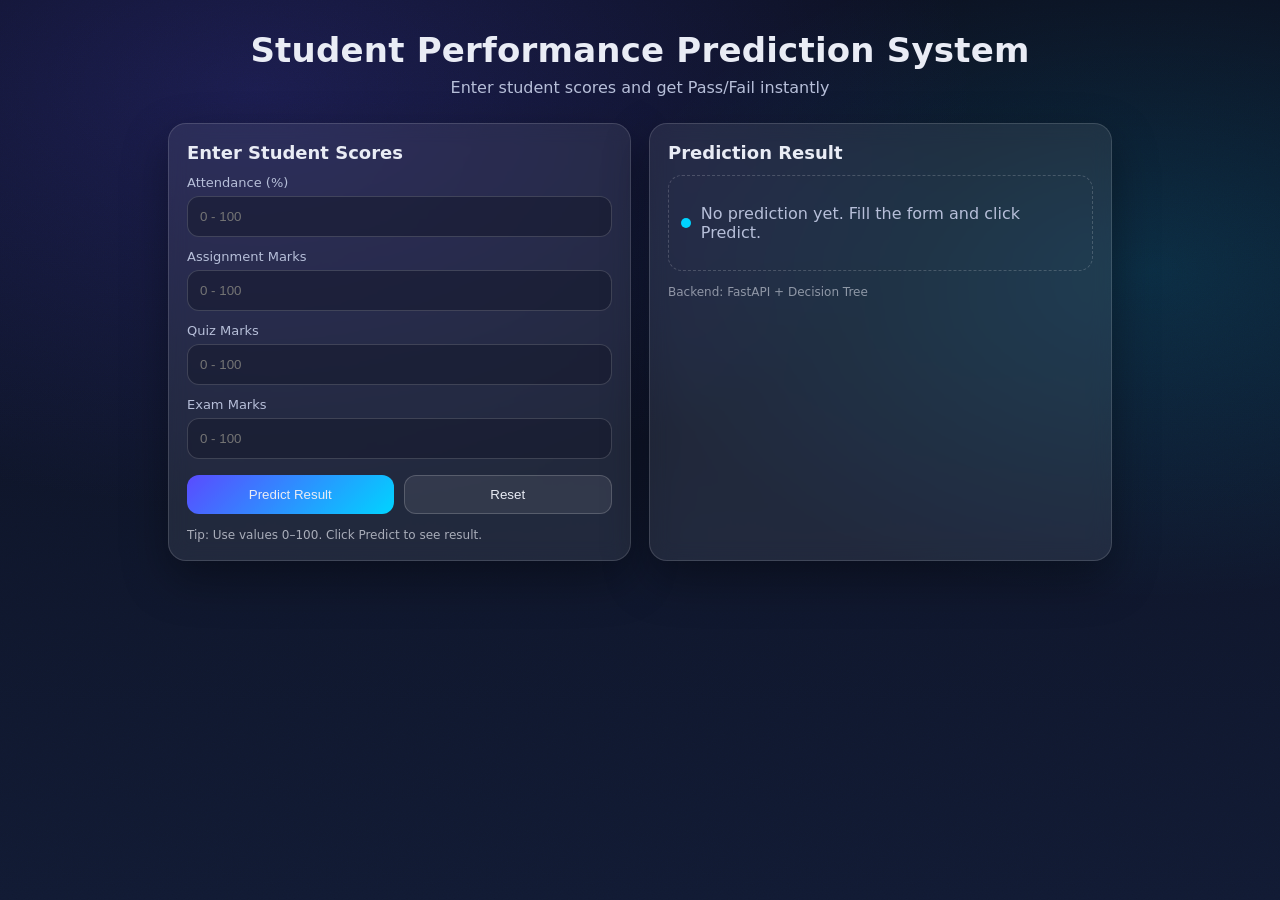
==== docs/index.html @ 8e89e2a4 "Initial commit: backend API, dataset, model, and GitHub Pages UI" ====
<!doctype html>
<html lang="en">
  <head>
    <meta charset="UTF-8" />
    <meta name="viewport" content="width=device-width, initial-scale=1.0" />
    <title>Student Performance Prediction</title>
    <link rel="stylesheet" href="./style.css" />
  </head>
  <body>
    <div class="bg"></div>

    <div class="container">
      <header class="header">
        <h1>Student Performance Prediction System</h1>
        <p class="sub">Enter student scores and get Pass/Fail instantly</p>
      </header>

      <main class="grid">
        <!-- Input Card -->
        <section class="card">
          <h2>Enter Student Scores</h2>

          <form id="predictForm" class="form">
            <label>
              Attendance (%)
              <input
                type="number"
                id="attendance"
                min="0"
                max="100"
                placeholder="0 - 100"
                required
              />
            </label>

            <label>
              Assignment Marks
              <input
                type="number"
                id="assignment"
                min="0"
                max="100"
                placeholder="0 - 100"
                required
              />
            </label>

            <label>
              Quiz Marks
              <input
                type="number"
                id="quiz"
                min="0"
                max="100"
                placeholder="0 - 100"
                required
              />
            </label>

            <label>
              Exam Marks
              <input
                type="number"
                id="exam"
                min="0"
                max="100"
                placeholder="0 - 100"
                required
              />
            </label>

            <div class="actions">
              <button type="submit" class="btn primary" id="btnPredict">
                Predict Result
              </button>
              <button type="button" class="btn" id="btnReset">Reset</button>
            </div>

            <p class="hint">
              Tip: Use values 0–100. Click Predict to see result.
            </p>
          </form>
        </section>

        <!-- Result Card -->
        <section class="card">
          <h2>Prediction Result</h2>

          <div id="stateEmpty" class="state">
            <div class="pulseDot"></div>
            <p>No prediction yet. Fill the form and click Predict.</p>
          </div>

          <div id="stateLoading" class="state hidden">
            <div class="spinner"></div>
            <p>Predicting…</p>
          </div>

          <div id="stateResult" class="state hidden">
            <div id="badge" class="badge">PASS</div>

            <div class="confidence">
              <div class="row">
                <span>Confidence</span>
                <strong id="confidenceText">0%</strong>
              </div>
              <div class="bar">
                <div id="confidenceBar" class="fill"></div>
              </div>
            </div>

            <div class="summary">
              <h3>Input Summary</h3>
              <ul>
                <li>Attendance: <strong id="sAttendance">-</strong></li>
                <li>Assignment: <strong id="sAssignment">-</strong></li>
                <li>Quiz: <strong id="sQuiz">-</strong></li>
                <li>Exam: <strong id="sExam">-</strong></li>
              </ul>
            </div>
          </div>

          <p class="note">Backend: FastAPI + Decision Tree</p>
        </section>
      </main>
    </div>

    <script src="./app.js"></script>
  </body>
</html>
---- docs/style.css ----
:root {
  --bg1: #0b1020;
  --bg2: #111a33;
  --card: rgba(255, 255, 255, 0.08);
  --border: rgba(255, 255, 255, 0.14);
  --text: #e9ecf5;
  --muted: #b7bfd9;
  --shadow: 0 18px 45px rgba(0, 0, 0, 0.35);
  --radius: 18px;
}

* {
  box-sizing: border-box;
}
body {
  margin: 0;
  font-family:
    ui-sans-serif,
    system-ui,
    -apple-system,
    Segoe UI,
    Roboto,
    Arial;
  color: var(--text);
  background:
    radial-gradient(1200px 700px at 20% 10%, #5a4bff33, transparent 60%),
    radial-gradient(1000px 600px at 90% 30%, #00d4ff22, transparent 55%),
    linear-gradient(180deg, var(--bg1), var(--bg2));
  min-height: 100vh;
}

.bg {
  position: fixed;
  inset: 0;
  background: url("data:image/svg+xml,%3Csvg xmlns='http://www.w3.org/2000/svg' width='160' height='160'%3E%3Cfilter id='n'%3E%3CfeTurbulence type='fractalNoise' baseFrequency='.8' numOctaves='2' stitchTiles='stitch'/%3E%3C/filter%3E%3Crect width='160' height='160' filter='url(%23n)' opacity='.12'/%3E%3C/svg%3E");
  pointer-events: none;
  mix-blend-mode: overlay;
}

.container {
  max-width: 980px;
  margin: 0 auto;
  padding: 30px 18px 60px;
}

.header {
  text-align: center;
  margin-bottom: 26px;
  animation: fadeUp 0.6s ease both;
}
.header h1 {
  margin: 0 0 8px;
  font-size: clamp(24px, 3vw, 34px);
  letter-spacing: 0.2px;
}
.sub {
  margin: 0;
  color: var(--muted);
}

.grid {
  display: grid;
  grid-template-columns: 1fr;
  gap: 18px;
}
@media (min-width: 860px) {
  .grid {
    grid-template-columns: 1fr 1fr;
  }
}

.card {
  background: var(--card);
  border: 1px solid var(--border);
  border-radius: var(--radius);
  padding: 18px;
  box-shadow: var(--shadow);
  backdrop-filter: blur(10px);
  animation: fadeUp 0.7s ease both;
}

.card h2 {
  margin: 0 0 12px;
  font-size: 18px;
}

.form {
  display: grid;
  gap: 12px;
}

label {
  display: grid;
  gap: 6px;
  font-size: 13px;
  color: var(--muted);
}

input {
  padding: 12px 12px;
  border-radius: 12px;
  border: 1px solid rgba(255, 255, 255, 0.16);
  background: rgba(20, 24, 45, 0.55);
  color: var(--text);
  outline: none;
  transition:
    transform 0.08s ease,
    border 0.18s ease,
    box-shadow 0.18s ease;
}
input:focus {
  border-color: rgba(90, 75, 255, 0.7);
  box-shadow: 0 0 0 4px rgba(90, 75, 255, 0.16);
}

.actions {
  display: flex;
  gap: 10px;
  margin-top: 4px;
}

.btn {
  flex: 1;
  padding: 11px 12px;
  border-radius: 12px;
  border: 1px solid rgba(255, 255, 255, 0.18);
  background: rgba(255, 255, 255, 0.08);
  color: var(--text);
  cursor: pointer;
  transition:
    transform 0.08s ease,
    box-shadow 0.18s ease,
    background 0.18s ease;
}
.btn:hover {
  box-shadow: 0 10px 28px rgba(0, 0, 0, 0.25);
}
.btn:active {
  transform: scale(0.98);
}

.primary {
  background: linear-gradient(135deg, #5a4bff, #00d4ff);
  border: none;
}
.primary:hover {
  box-shadow: 0 14px 34px rgba(90, 75, 255, 0.26);
}

.hint {
  margin: 2px 0 0;
  color: rgba(233, 236, 245, 0.68);
  font-size: 12px;
}

.state {
  display: flex;
  align-items: center;
  gap: 10px;
  padding: 12px;
  border-radius: 14px;
  border: 1px dashed rgba(255, 255, 255, 0.18);
  color: var(--muted);
}
.hidden {
  display: none;
}

.pulseDot {
  width: 10px;
  height: 10px;
  border-radius: 999px;
  background: #00d4ff;
  box-shadow: 0 0 0 0 rgba(0, 212, 255, 0.6);
  animation: pulse 1.2s infinite;
}

.spinner {
  width: 18px;
  height: 18px;
  border: 3px solid rgba(255, 255, 255, 0.18);
  border-top-color: rgba(0, 212, 255, 0.95);
  border-radius: 50%;
  animation: spin 0.8s linear infinite;
}

.badge {
  display: inline-flex;
  padding: 10px 14px;
  border-radius: 999px;
  font-weight: 700;
  letter-spacing: 0.4px;
  margin-bottom: 14px;
  animation: pop 0.28s ease both;
}
.badge.pass {
  background: rgba(34, 197, 94, 0.16);
  border: 1px solid rgba(34, 197, 94, 0.35);
  color: #4ade80;
}
.badge.fail {
  background: rgba(239, 68, 68, 0.14);
  border: 1px solid rgba(239, 68, 68, 0.35);
  color: #fb7185;
}

.confidence {
  margin: 6px 0 14px;
}
.row {
  display: flex;
  justify-content: space-between;
  align-items: center;
  margin-bottom: 8px;
  color: var(--muted);
}
.bar {
  height: 10px;
  border-radius: 999px;
  background: rgba(255, 255, 255, 0.1);
  overflow: hidden;
}
.fill {
  height: 100%;
  width: 0%;
  border-radius: 999px;
  background: linear-gradient(135deg, #5a4bff, #00d4ff);
  transition: width 0.6s ease;
}

.summary h3 {
  margin: 0 0 8px;
  font-size: 14px;
  color: var(--text);
}
.summary ul {
  margin: 0;
  padding-left: 18px;
  color: var(--muted);
  font-size: 13px;
}

.note {
  margin-top: 14px;
  font-size: 12px;
  color: rgba(233, 236, 245, 0.55);
}

@keyframes spin {
  to {
    transform: rotate(360deg);
  }
}
@keyframes pulse {
  0% {
    box-shadow: 0 0 0 0 rgba(0, 212, 255, 0.55);
  }
  70% {
    box-shadow: 0 0 0 12px rgba(0, 212, 255, 0);
  }
  100% {
    box-shadow: 0 0 0 0 rgba(0, 212, 255, 0);
  }
}
@keyframes fadeUp {
  from {
    opacity: 0;
    transform: translateY(10px);
  }
  to {
    opacity: 1;
    transform: translateY(0);
  }
}
@keyframes pop {
  from {
    transform: scale(0.96);
    opacity: 0.3;
  }
  to {
    transform: scale(1);
    opacity: 1;
  }
}
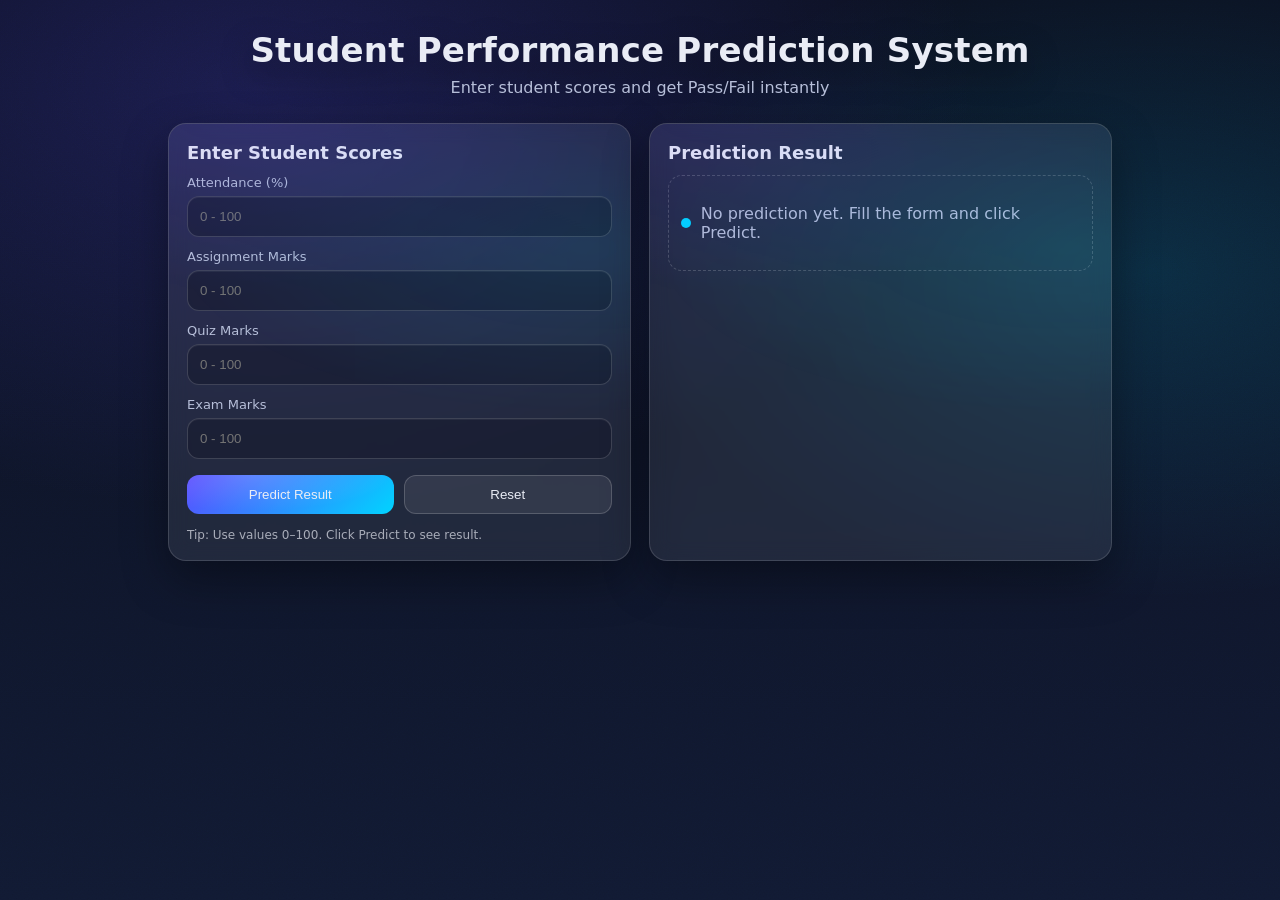
==== commit 60d8254d: "UI: modern result hero + genz polish" ====
--- a/docs/index.html
+++ b/docs/index.html
@@ -96,27 +96,35 @@
             <p>Predicting…</p>
           </div>
 
-          <div id="stateResult" class="state hidden">
+
+          <div id="stateResult" class="state hidden stateResult">
+            <div class="resultHero">
+            <div class="left">
             <div id="badge" class="badge">PASS</div>
+            <p id="reasonText" class="reason hidden"></p>
+            <p id="scoreText" class="score hidden"></p>
+          </div>
 
-            <div class="confidence">
-              <div class="row">
-                <span>Confidence</span>
-                <strong id="confidenceText">0%</strong>
+          <div class="right">
+          <div class="confidence">
+            <div class="row">
+              <span>Confidence</span>
+              <strong id="confidenceText">0%</strong>
+          </div>
+          <div class="bar">
+            <div id="confidenceBar" class="fill"></div>
+          </div>
+        </div>
+
+          <div class="summary mini">
+            <h3>Input Summary</h3>
+                <ul>
+                  <li>Attendance: <strong id="sAttendance">-</strong></li>
+                  <li>Assignment: <strong id="sAssignment">-</strong></li>
+                  <li>Quiz: <strong id="sQuiz">-</strong></li>
+                  <li>Exam: <strong id="sExam">-</strong></li>
+                </ul>
               </div>
-              <div class="bar">
-                <div id="confidenceBar" class="fill"></div>
-              </div>
-            </div>
-
-            <div class="summary">
-              <h3>Input Summary</h3>
-              <ul>
-                <li>Attendance: <strong id="sAttendance">-</strong></li>
-                <li>Assignment: <strong id="sAssignment">-</strong></li>
-                <li>Quiz: <strong id="sQuiz">-</strong></li>
-                <li>Exam: <strong id="sExam">-</strong></li>
-              </ul>
             </div>
           </div>
 
--- a/docs/style.css
+++ b/docs/style.css
@@ -89,6 +89,25 @@
   gap: 12px;
 }
 
+.reason,
+.score {
+  margin: 0px 0 12px;
+  padding: 10px 12px;
+  border-radius: 12px;
+  border: 1px dashed rgba(255, 255, 255, 0.18);
+  color: rgba(233, 236, 245, 0.78);
+  font-size: 12.5px;
+  line-height: 1.35;
+}
+
+.reason {
+  background: rgba(239, 68, 68, 0.08);
+}
+
+.score {
+  background: rgba(0, 212, 255, 0.06);
+}
+
 label {
   display: grid;
   gap: 6px;
@@ -282,3 +301,147 @@
     opacity: 1;
   }
 }
+
+/* ---------- Gen-Z modern polish ---------- */
+:root {
+  --glowA: rgba(90, 75, 255, 0.35);
+  --glowB: rgba(0, 212, 255, 0.28);
+}
+
+.header h1 {
+  text-shadow: 0 12px 34px rgba(0, 0, 0, 0.45);
+}
+
+.card {
+  position: relative;
+  overflow: hidden;
+}
+
+/* subtle moving shine */
+.card::before {
+  content: "";
+  position: absolute;
+  inset: -2px;
+  background:
+    radial-gradient(900px 320px at 20% 0%, var(--glowA), transparent 55%),
+    radial-gradient(700px 280px at 90% 30%, var(--glowB), transparent 60%);
+  opacity: 0.35;
+  pointer-events: none;
+  transform: translateY(-6px);
+}
+
+.card:hover {
+  transform: translateY(-2px);
+  transition: transform 0.25s ease;
+}
+
+/* Make "state" content cleaner for presentation */
+.stateResult {
+  align-items: stretch;
+}
+
+/* Result hero layout */
+.resultHero {
+  width: 100%;
+  display: grid;
+  grid-template-columns: 1fr;
+  gap: 14px;
+  padding: 14px;
+  border-radius: 16px;
+  border: 1px dashed rgba(255, 255, 255, 0.16);
+  background: rgba(10, 14, 30, 0.25);
+}
+
+@media (min-width: 520px) {
+  .resultHero {
+    grid-template-columns: 0.9fr 1.1fr;
+    align-items: start;
+  }
+}
+
+.resultHero .left {
+  display: grid;
+  gap: 10px;
+}
+
+/* Better spacing for reason/score (remove negative margin) */
+.reason,
+.score {
+  margin: 0 0 0;
+}
+
+/* Make badge more "hero" */
+.badge {
+  font-size: 14px;
+  padding: 12px 16px;
+  box-shadow: 0 10px 32px rgba(0, 0, 0, 0.28);
+}
+
+/* Confidence bar feels more alive */
+.fill {
+  position: relative;
+}
+.fill::after {
+  content: "";
+  position: absolute;
+  inset: 0;
+  background: linear-gradient(
+    90deg,
+    transparent,
+    rgba(255, 255, 255, 0.25),
+    transparent
+  );
+  transform: translateX(-100%);
+  animation: shimmer 1.8s ease infinite;
+  opacity: 0.55;
+}
+
+/* Mini summary tighter + cleaner */
+.summary.mini ul {
+  margin: 0;
+  padding-left: 18px;
+  display: grid;
+  gap: 4px;
+}
+
+.summary.mini li strong {
+  color: rgba(233, 236, 245, 0.92);
+}
+
+/* Make inputs more "Gen-Z" */
+input {
+  box-shadow: inset 0 1px 0 rgba(255, 255, 255, 0.06);
+}
+input:hover {
+  border-color: rgba(255, 255, 255, 0.26);
+}
+
+/* Primary button pop */
+.primary {
+  position: relative;
+  overflow: hidden;
+}
+.primary::after {
+  content: "";
+  position: absolute;
+  inset: 0;
+  background: radial-gradient(
+    240px 60px at 30% 0%,
+    rgba(255, 255, 255, 0.22),
+    transparent 60%
+  );
+  opacity: 0.7;
+  pointer-events: none;
+}
+
+@keyframes shimmer {
+  0% {
+    transform: translateX(-120%);
+  }
+  60% {
+    transform: translateX(120%);
+  }
+  100% {
+    transform: translateX(120%);
+  }
+}
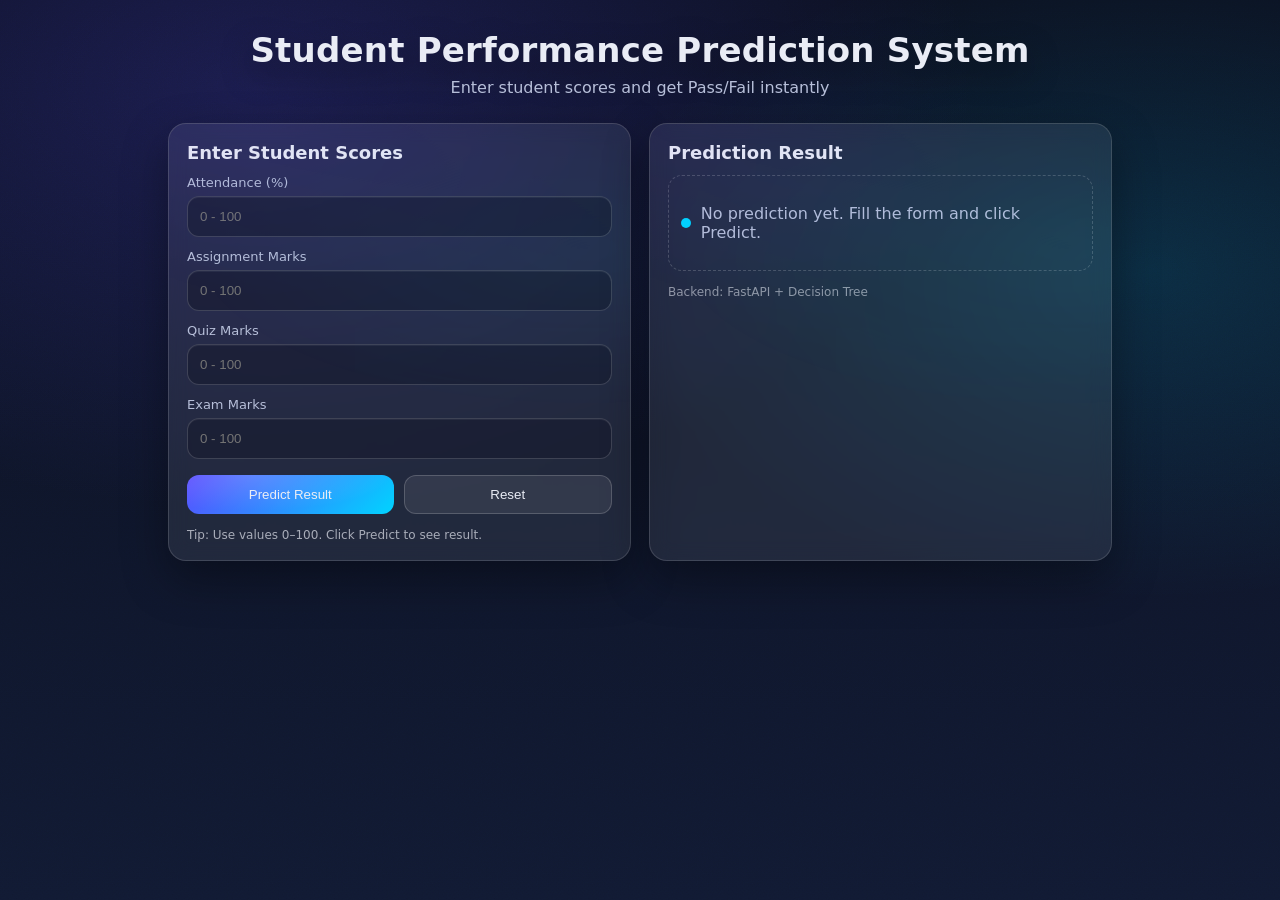
==== commit 441e3e29: "UI: fix result layout + autofill + clean styling" ====
--- a/docs/index.html
+++ b/docs/index.html
@@ -96,34 +96,34 @@
             <p>Predicting…</p>
           </div>
 
+          <div id="stateResult" class="hidden stateResult">
+            <div class="resultHero">
+              <div class="left">
+                <div id="badge" class="badge">PASS</div>
+                <p id="reasonText" class="reason hidden"></p>
+                <p id="scoreText" class="score hidden"></p>
+              </div>
 
-          <div id="stateResult" class="state hidden stateResult">
-            <div class="resultHero">
-            <div class="left">
-            <div id="badge" class="badge">PASS</div>
-            <p id="reasonText" class="reason hidden"></p>
-            <p id="scoreText" class="score hidden"></p>
-          </div>
+              <div class="right">
+                <div class="confidence">
+                  <div class="row">
+                    <span>Confidence</span>
+                    <strong id="confidenceText">0%</strong>
+                  </div>
+                  <div class="bar">
+                    <div id="confidenceBar" class="fill"></div>
+                  </div>
+                </div>
 
-          <div class="right">
-          <div class="confidence">
-            <div class="row">
-              <span>Confidence</span>
-              <strong id="confidenceText">0%</strong>
-          </div>
-          <div class="bar">
-            <div id="confidenceBar" class="fill"></div>
-          </div>
-        </div>
-
-          <div class="summary mini">
-            <h3>Input Summary</h3>
-                <ul>
-                  <li>Attendance: <strong id="sAttendance">-</strong></li>
-                  <li>Assignment: <strong id="sAssignment">-</strong></li>
-                  <li>Quiz: <strong id="sQuiz">-</strong></li>
-                  <li>Exam: <strong id="sExam">-</strong></li>
-                </ul>
+                <div class="summary mini">
+                  <h3>Input Summary</h3>
+                  <ul>
+                    <li>Attendance: <strong id="sAttendance">-</strong></li>
+                    <li>Assignment: <strong id="sAssignment">-</strong></li>
+                    <li>Quiz: <strong id="sQuiz">-</strong></li>
+                    <li>Exam: <strong id="sExam">-</strong></li>
+                  </ul>
+                </div>
               </div>
             </div>
           </div>
--- a/docs/style.css
+++ b/docs/style.css
@@ -181,6 +181,11 @@
   border: 1px dashed rgba(255, 255, 255, 0.18);
   color: var(--muted);
 }
+
+.stateResult {
+  margin-top: 10px;
+}
+
 .hidden {
   display: none;
 }
@@ -325,7 +330,7 @@
   background:
     radial-gradient(900px 320px at 20% 0%, var(--glowA), transparent 55%),
     radial-gradient(700px 280px at 90% 30%, var(--glowB), transparent 60%);
-  opacity: 0.35;
+  opacity: 0.18;
   pointer-events: none;
   transform: translateY(-6px);
 }
@@ -346,15 +351,14 @@
   display: grid;
   grid-template-columns: 1fr;
   gap: 14px;
-  padding: 14px;
+  padding: 16px;
   border-radius: 16px;
-  border: 1px dashed rgba(255, 255, 255, 0.16);
-  background: rgba(10, 14, 30, 0.25);
-}
-
+  border: 1px solid rgba(255, 255, 255, 0.14);
+  background: rgba(10, 14, 30, 0.22);
+}
 @media (min-width: 520px) {
   .resultHero {
-    grid-template-columns: 0.9fr 1.1fr;
+    grid-template-columns: 0.95fr 1.05fr;
     align-items: start;
   }
 }
@@ -445,3 +449,12 @@
     transform: translateX(120%);
   }
 }
+
+/* Stop browser autofill from turning inputs white */
+input:-webkit-autofill,
+input:-webkit-autofill:hover,
+input:-webkit-autofill:focus {
+  -webkit-text-fill-color: var(--text);
+  -webkit-box-shadow: 0 0 0px 1000px rgba(20, 24, 45, 0.55) inset !important;
+  transition: background-color 9999s ease-in-out 0s;
+}
